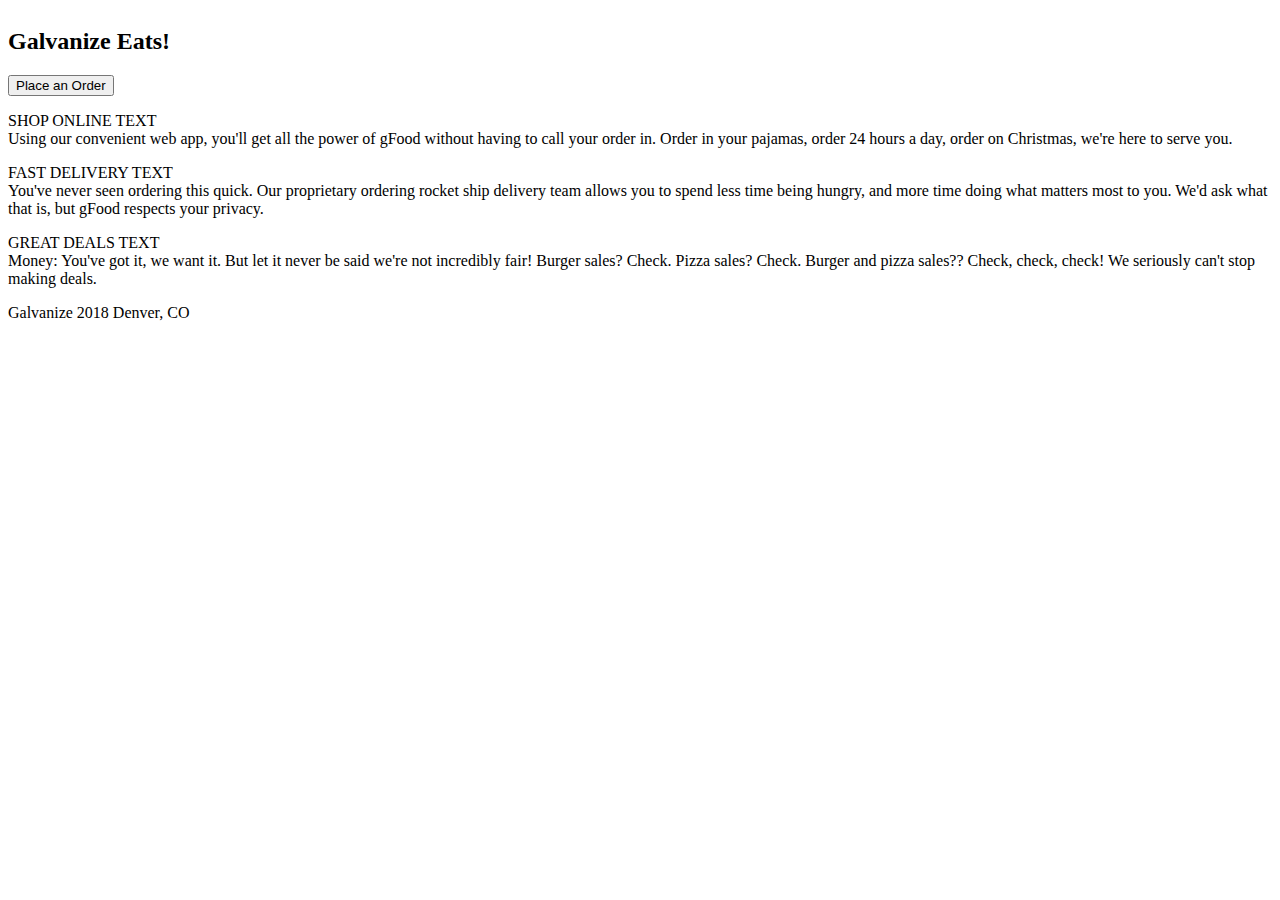
==== index.html @ d3f9f1c1 "built basic html for homepage" ====
<!doctype html>
<html lang="en">

<head>
    <title>Galvanize Eats!</title>
    <!-- Required meta tags -->
    <meta charset="utf-8">
    <meta name="viewport" content="width=device-width, initial-scale=1, shrink-to-fit=no">
    <link rel="stylesheet" href="./main.css">
    <!-- Bootstrap CSS -->
    <link rel="stylesheet" href="https://stackpath.bootstrapcdn.com/bootstrap/4.1.2/css/bootstrap.min.css" integrity="sha384-Smlep5jCw/wG7hdkwQ/Z5nLIefveQRIY9nfy6xoR1uRYBtpZgI6339F5dgvm/e9B"
        crossorigin="anonymous">

</head>

<body>
    <h2>Galvanize Eats!</h2>
    <div class="background-img">
        <button class="submit-button">Place an Order</button>
    </div>

    <div class="container">
        <div class="row">
            <div class="col-md-1"></div>
            <div class="col-md-3">
                <p>SHOP ONLINE TEXT <br>
                    Using our convenient web app, you'll get all the power of gFood without having to call your order
                    in. Order in your pajamas, order 24 hours a day, order on Christmas, we're here to serve you.
                </p>
            </div>
            <div class="col-md-3">
                <p>FAST DELIVERY TEXT <br>
                    You've never seen ordering this quick. Our proprietary ordering
                    rocket ship delivery team allows you to spend less time being hungry, and more time doing what
                    matters most to you. We'd ask what that is, but gFood respects your privacy.
                </p>
            </div>
            <div class="col-md-3">
                <p>GREAT DEALS TEXT <br>
                    Money: You've got it, we want it. But let it never be said we're not incredibly fair! Burger sales?
                    Check. Pizza sales? Check. Burger and pizza sales?? Check, check, check! We seriously can't stop
                    making deals.
                </p>
            </div>
            <div class="col-md-1"></div>
        </div>
    </div>
    <footer>Galvanize 2018 Denver, CO</footer>





    <!-- Optional JavaScript -->
    <!-- jQuery first, then Popper.js, then Bootstrap JS -->
    <script src="https://code.jquery.com/jquery-3.3.1.slim.min.js" integrity="sha384-q8i/X+965DzO0rT7abK41JStQIAqVgRVzpbzo5smXKp4YfRvH+8abtTE1Pi6jizo"
        crossorigin="anonymous"></script>
    <script src="https://cdnjs.cloudflare.com/ajax/libs/popper.js/1.14.3/umd/popper.min.js" integrity="sha384-ZMP7rVo3mIykV+2+9J3UJ46jBk0WLaUAdn689aCwoqbBJiSnjAK/l8WvCWPIPm49"
        crossorigin="anonymous"></script>
    <script src="https://stackpath.bootstrapcdn.com/bootstrap/4.1.2/js/bootstrap.min.js" integrity="sha384-o+RDsa0aLu++PJvFqy8fFScvbHFLtbvScb8AjopnFD+iEQ7wo/CG0xlczd+2O/em"
        crossorigin="anonymous"></script>
    <script src="./main.js"></script>
</body>

</html>
---- main.css ----
body {
    display: flex;
    flex-direction: column;
}

header {
    background-color: #C4C1E0;
}

.container {
    display: flex;
    flex-direction: row;
}
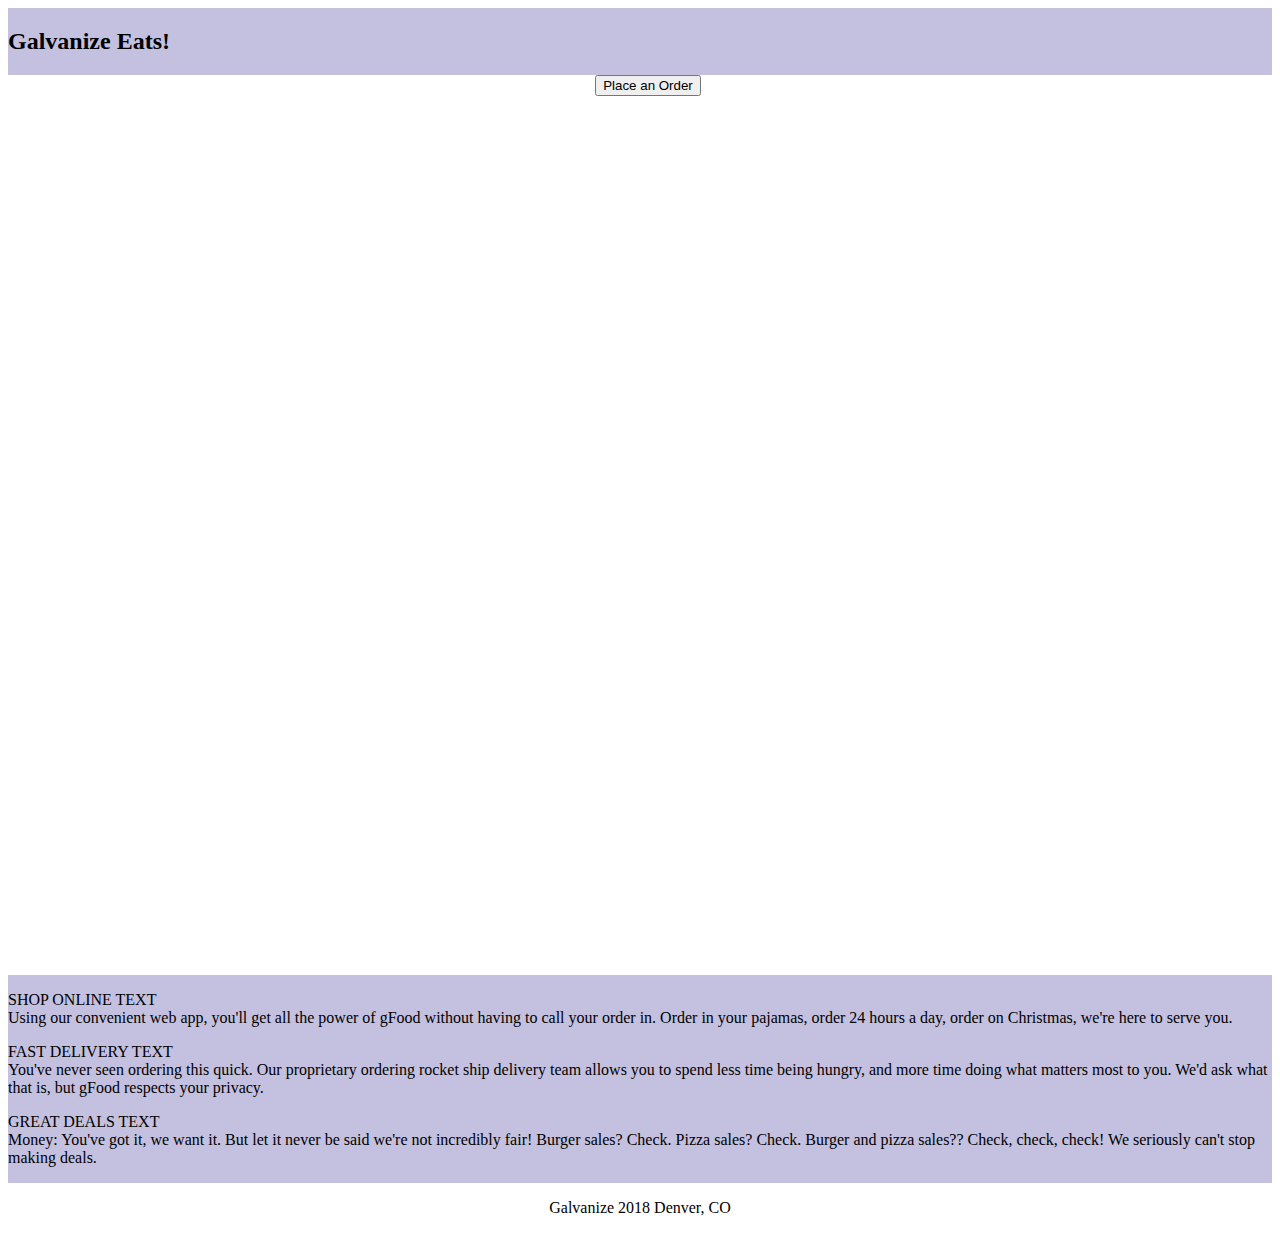
==== commit bd3d4420: "added background image" ====
--- a/index.html
+++ b/index.html
@@ -14,8 +14,11 @@
 </head>
 
 <body>
-    <h2>Galvanize Eats!</h2>
-    <div class="background-img">
+    <header>
+        <h2>Galvanize Eats!</h2>
+    </header>
+
+    <div class= "main-visual">
         <button class="submit-button">Place an Order</button>
     </div>
 
@@ -45,11 +48,9 @@
             <div class="col-md-1"></div>
         </div>
     </div>
-    <footer>Galvanize 2018 Denver, CO</footer>
-
-
-
-
+    <footer>
+        <p>Galvanize 2018 Denver, CO</p>
+    </footer>
 
     <!-- Optional JavaScript -->
     <!-- jQuery first, then Popper.js, then Bootstrap JS -->
--- a/main.css
+++ b/main.css
@@ -7,7 +7,24 @@
     background-color: #C4C1E0;
 }
 
+.main-visual {
+    display: flex;
+    flex-direction: column;
+    align-items: center;
+    background-image: url("./media/restaurant-hero-image.jpg");
+    background-repeat: no-repeat;
+    height: 100vh;
+    width: 100vw;
+}
+
 .container {
     display: flex;
     flex-direction: row;
+    background-color: #C4C1E0;
+}
+
+footer {
+    display: flex;
+    flex-direction: row;
+    justify-content: center;
 }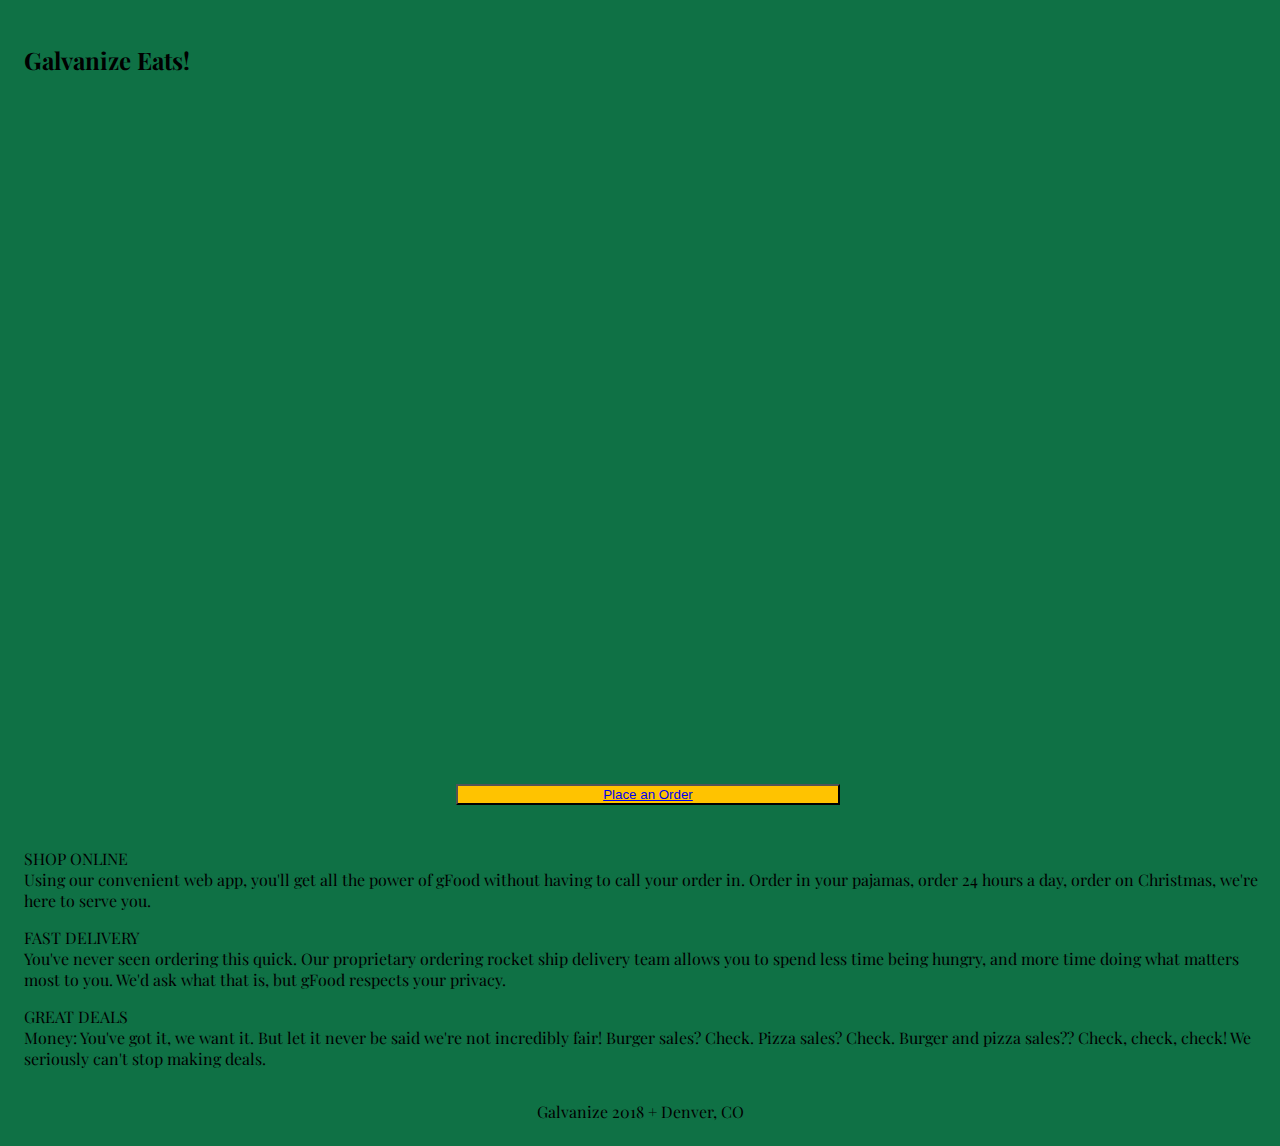
==== commit b9c15e73: "linked order page with main, adjusted styling, started form for order page" ====
--- a/index.html
+++ b/index.html
@@ -6,10 +6,11 @@
     <!-- Required meta tags -->
     <meta charset="utf-8">
     <meta name="viewport" content="width=device-width, initial-scale=1, shrink-to-fit=no">
-    <link rel="stylesheet" href="./main.css">
     <!-- Bootstrap CSS -->
     <link rel="stylesheet" href="https://stackpath.bootstrapcdn.com/bootstrap/4.1.2/css/bootstrap.min.css" integrity="sha384-Smlep5jCw/wG7hdkwQ/Z5nLIefveQRIY9nfy6xoR1uRYBtpZgI6339F5dgvm/e9B"
         crossorigin="anonymous">
+    <link href="https://fonts.googleapis.com/css?family=Playfair+Display" rel="stylesheet">
+    <link rel="stylesheet" href="./main.css">
 
 </head>
 
@@ -19,27 +20,28 @@
     </header>
 
     <div class= "main-visual">
-        <button class="submit-button">Place an Order</button>
+        <button class="submit-button"><a href="./orders.html">Place an Order</a></button>
+        
     </div>
 
     <div class="container">
         <div class="row">
             <div class="col-md-1"></div>
-            <div class="col-md-3">
-                <p>SHOP ONLINE TEXT <br>
+            <div class="info col-md-3">
+                <p>SHOP ONLINE<br>
                     Using our convenient web app, you'll get all the power of gFood without having to call your order
                     in. Order in your pajamas, order 24 hours a day, order on Christmas, we're here to serve you.
                 </p>
             </div>
-            <div class="col-md-3">
-                <p>FAST DELIVERY TEXT <br>
+            <div class="info col-md-3">
+                <p>FAST DELIVERY <br>
                     You've never seen ordering this quick. Our proprietary ordering
                     rocket ship delivery team allows you to spend less time being hungry, and more time doing what
                     matters most to you. We'd ask what that is, but gFood respects your privacy.
                 </p>
             </div>
-            <div class="col-md-3">
-                <p>GREAT DEALS TEXT <br>
+            <div class="info col-md-3">
+                <p>GREAT DEALS<br>
                     Money: You've got it, we want it. But let it never be said we're not incredibly fair! Burger sales?
                     Check. Pizza sales? Check. Burger and pizza sales?? Check, check, check! We seriously can't stop
                     making deals.
@@ -49,7 +51,7 @@
         </div>
     </div>
     <footer>
-        <p>Galvanize 2018 Denver, CO</p>
+        <p>Galvanize 2018 + Denver, CO</p>
     </footer>
 
     <!-- Optional JavaScript -->
--- a/main.css
+++ b/main.css
@@ -1,30 +1,45 @@
 body {
     display: flex;
     flex-direction: column;
+    height: 100%;
+    font-family: 'Playfair Display', serif; 
+    background-color: #0F7145; 
 }
 
 header {
-    background-color: #C4C1E0;
+    background-color:  #0F7145;
+    margin: 1em;
 }
 
 .main-visual {
     display: flex;
     flex-direction: column;
     align-items: center;
+    justify-content: flex-end;
     background-image: url("./media/restaurant-hero-image.jpg");
     background-repeat: no-repeat;
-    height: 100vh;
+    height: 80vh;
     width: 100vw;
+}
+
+.submit-button {
+    margin: 2em;
+    background-color: #FFC300;
+    width: 30vw;
 }
 
 .container {
     display: flex;
     flex-direction: row;
-    background-color: #C4C1E0;
+    background-color:  #0F7145;
+    justify-content: space-between;
+    width: 100vw;
+}
+
+.info {
+    margin: 1em;
 }
 
 footer {
-    display: flex;
-    flex-direction: row;
-    justify-content: center;
+    text-align: center;
 }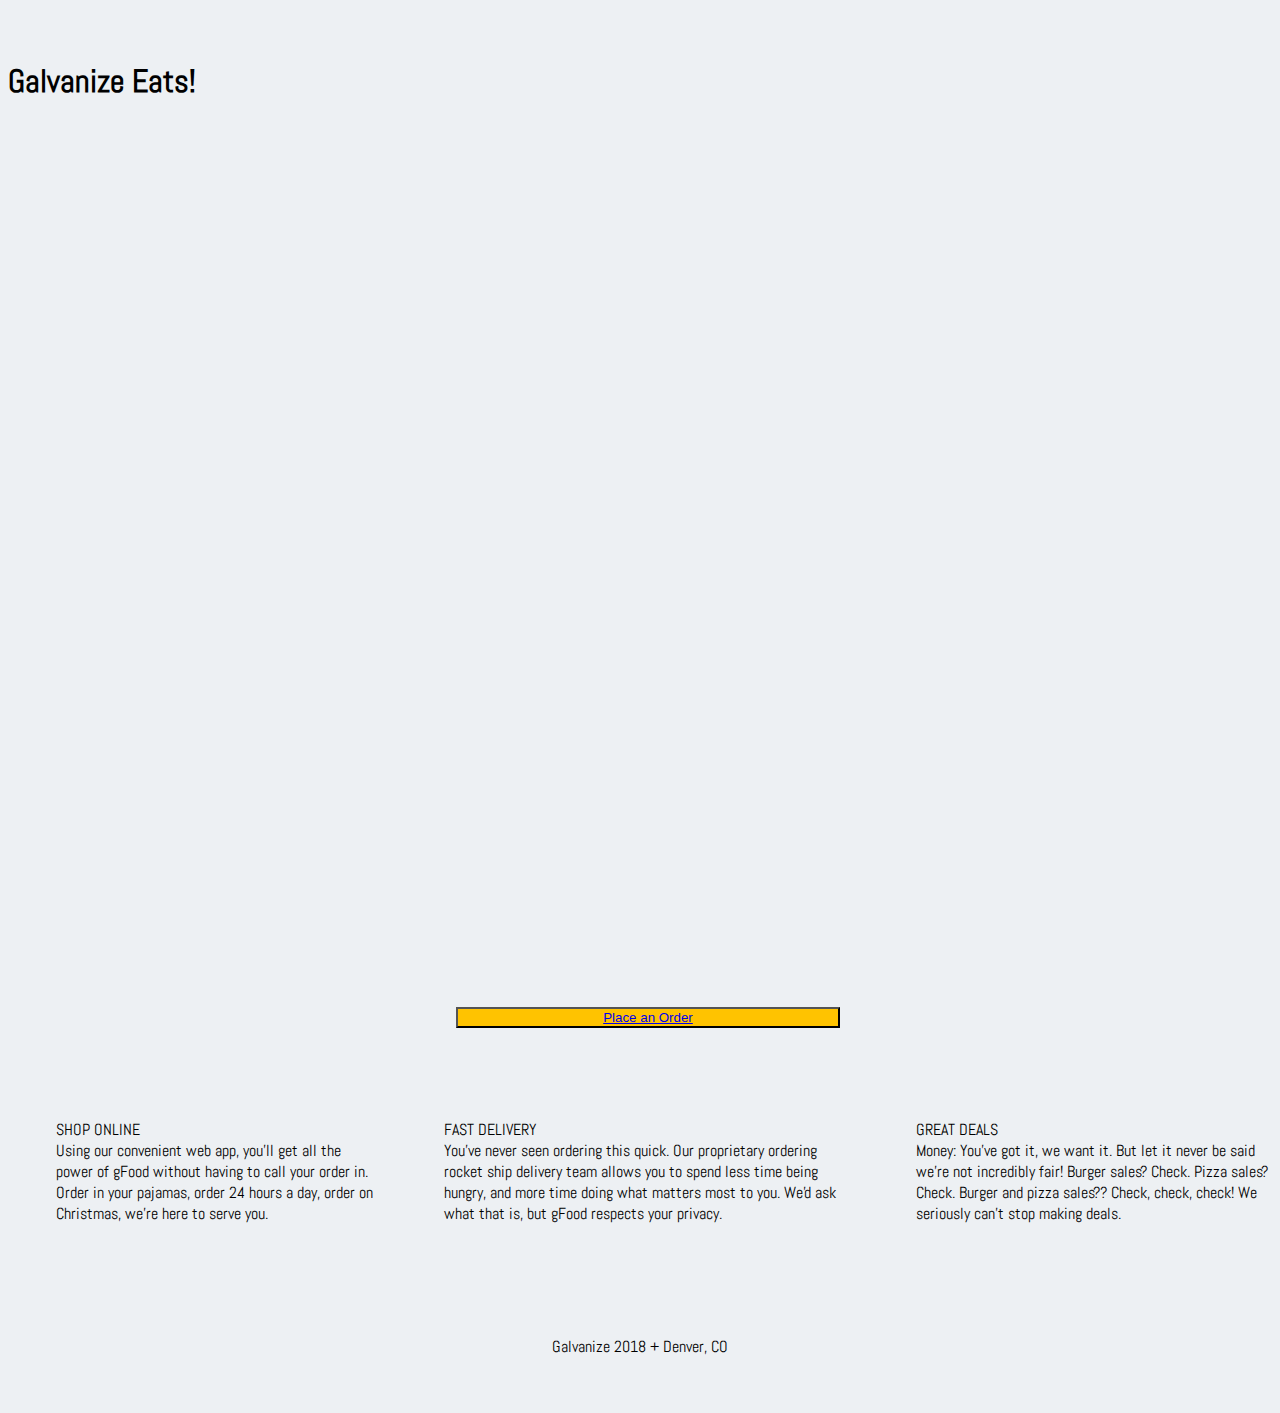
==== commit 1f275da8: "fixed html and styling for index" ====
--- a/index.html
+++ b/index.html
@@ -9,14 +9,14 @@
     <!-- Bootstrap CSS -->
     <link rel="stylesheet" href="https://stackpath.bootstrapcdn.com/bootstrap/4.1.2/css/bootstrap.min.css" integrity="sha384-Smlep5jCw/wG7hdkwQ/Z5nLIefveQRIY9nfy6xoR1uRYBtpZgI6339F5dgvm/e9B"
         crossorigin="anonymous">
-    <link href="https://fonts.googleapis.com/css?family=Playfair+Display" rel="stylesheet">
+    <link href="https://fonts.googleapis.com/css?family=Abel" rel="stylesheet">
     <link rel="stylesheet" href="./main.css">
 
 </head>
 
 <body>
     <header>
-        <h2>Galvanize Eats!</h2>
+        <h1>Galvanize Eats!</h1>
     </header>
 
     <div class= "main-visual">
@@ -24,32 +24,28 @@
         
     </div>
 
-    <div class="container">
-        <div class="row">
-            <div class="col-md-1"></div>
-            <div class="info col-md-3">
+        <div class="row content">
+            <div class="info col-md-4">
                 <p>SHOP ONLINE<br>
                     Using our convenient web app, you'll get all the power of gFood without having to call your order
                     in. Order in your pajamas, order 24 hours a day, order on Christmas, we're here to serve you.
                 </p>
             </div>
-            <div class="info col-md-3">
+            <div class="info col-md-4">
                 <p>FAST DELIVERY <br>
                     You've never seen ordering this quick. Our proprietary ordering
                     rocket ship delivery team allows you to spend less time being hungry, and more time doing what
                     matters most to you. We'd ask what that is, but gFood respects your privacy.
                 </p>
             </div>
-            <div class="info col-md-3">
+            <div class="info col-md-4">
                 <p>GREAT DEALS<br>
                     Money: You've got it, we want it. But let it never be said we're not incredibly fair! Burger sales?
                     Check. Pizza sales? Check. Burger and pizza sales?? Check, check, check! We seriously can't stop
                     making deals.
                 </p>
             </div>
-            <div class="col-md-1"></div>
         </div>
-    </div>
     <footer>
         <p>Galvanize 2018 + Denver, CO</p>
     </footer>
--- a/main.css
+++ b/main.css
@@ -2,13 +2,13 @@
     display: flex;
     flex-direction: column;
     height: 100%;
-    font-family: 'Playfair Display', serif; 
-    background-color: #0F7145; 
+    font-family: 'Abel', sans-serif; 
+    background-color: #EDF0F3
 }
 
 header {
-    background-color:  #0F7145;
-    margin: 1em;
+    margin-top: 2em;
+    margin-bottom: 2em;
 }
 
 .main-visual {
@@ -16,9 +16,10 @@
     flex-direction: column;
     align-items: center;
     justify-content: flex-end;
-    background-image: url("./media/restaurant-hero-image.jpg");
+    background-image: url("https://cdn.vox-cdn.com/uploads/chorus_asset/file/4344367/Candide-2.0.JPG");
     background-repeat: no-repeat;
-    height: 80vh;
+    background-size: cover;
+    height: 100vh;
     width: 100vw;
 }
 
@@ -28,18 +29,22 @@
     width: 30vw;
 }
 
-.container {
+a:visited {
+    color: black;
+}
+
+.content {
     display: flex;
     flex-direction: row;
-    background-color:  #0F7145;
-    justify-content: space-between;
+    padding: 1em;
     width: 100vw;
 }
 
 .info {
-    margin: 1em;
+    padding: 2em;
 }
 
 footer {
+    margin: 2em;
     text-align: center;
 }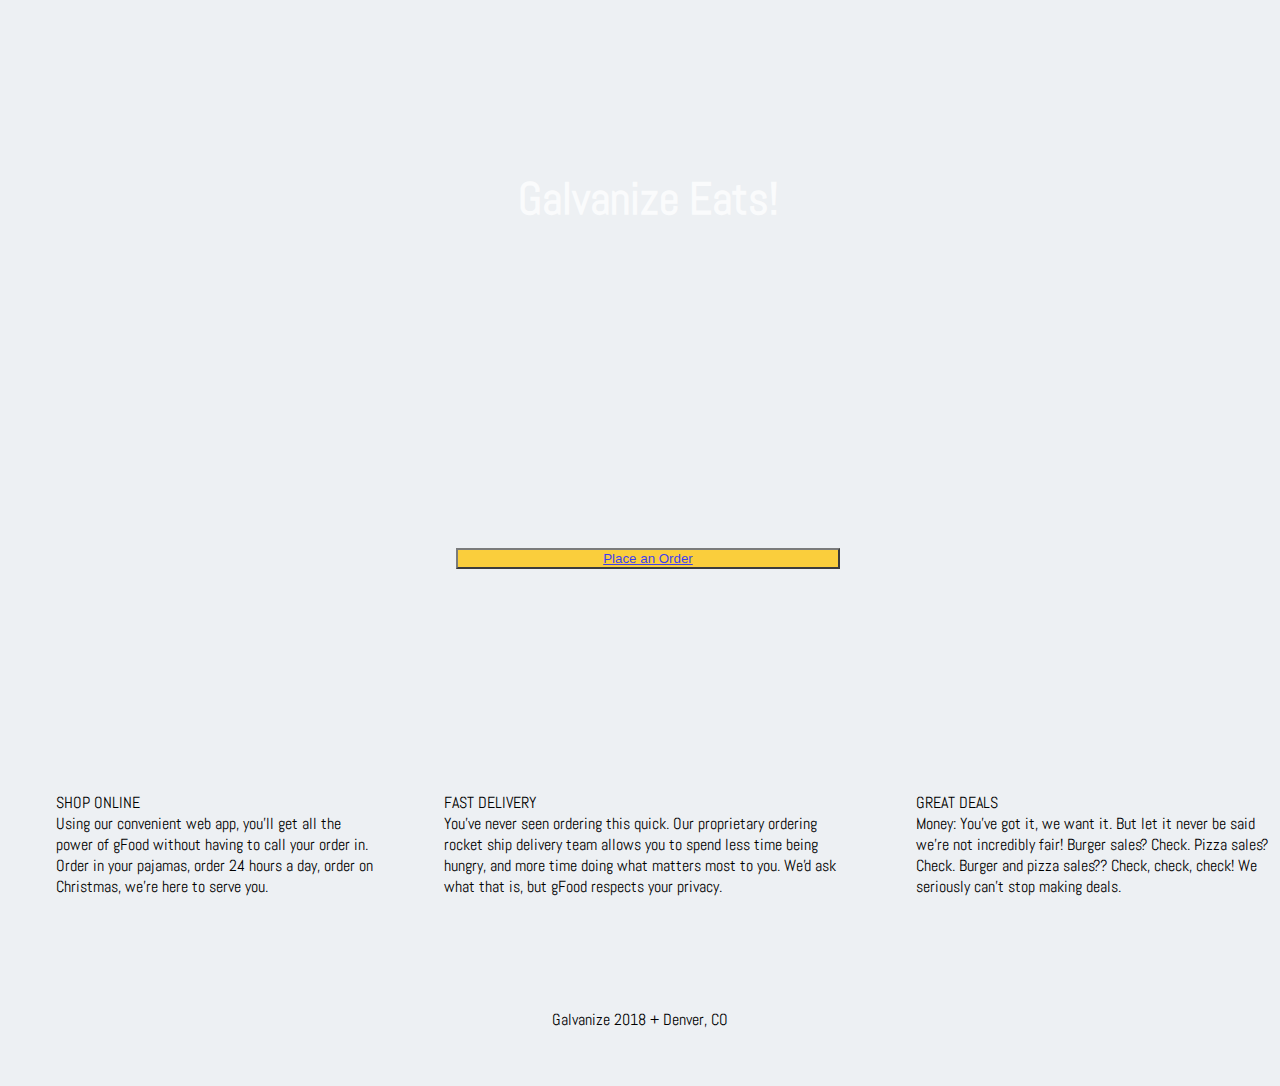
==== commit 84cdeab4: "populated food menu dropdown, cleaned up html for menu button" ====
--- a/index.html
+++ b/index.html
@@ -15,13 +15,10 @@
 </head>
 
 <body>
-    <header>
-        <h1>Galvanize Eats!</h1>
-    </header>
 
     <div class= "main-visual">
-        <button class="submit-button"><a href="./orders.html">Place an Order</a></button>
-        
+        <h1>Galvanize Eats!</h1>
+        <button class="submit-button"><a href="./orders.html">Place an Order</a></button>    
     </div>
 
         <div class="row content">
--- a/main.css
+++ b/main.css
@@ -6,21 +6,21 @@
     background-color: #EDF0F3
 }
 
-header {
-    margin-top: 2em;
-    margin-bottom: 2em;
+h1 {
+    font-size: 45px; 
 }
-
 .main-visual {
     display: flex;
     flex-direction: column;
     align-items: center;
-    justify-content: flex-end;
+    justify-content: space-around;
     background-image: url("https://cdn.vox-cdn.com/uploads/chorus_asset/file/4344367/Candide-2.0.JPG");
+    opacity: .75;
     background-repeat: no-repeat;
     background-size: cover;
-    height: 100vh;
+    height: 80vh;
     width: 100vw;
+    color: white;
 }
 
 .submit-button {
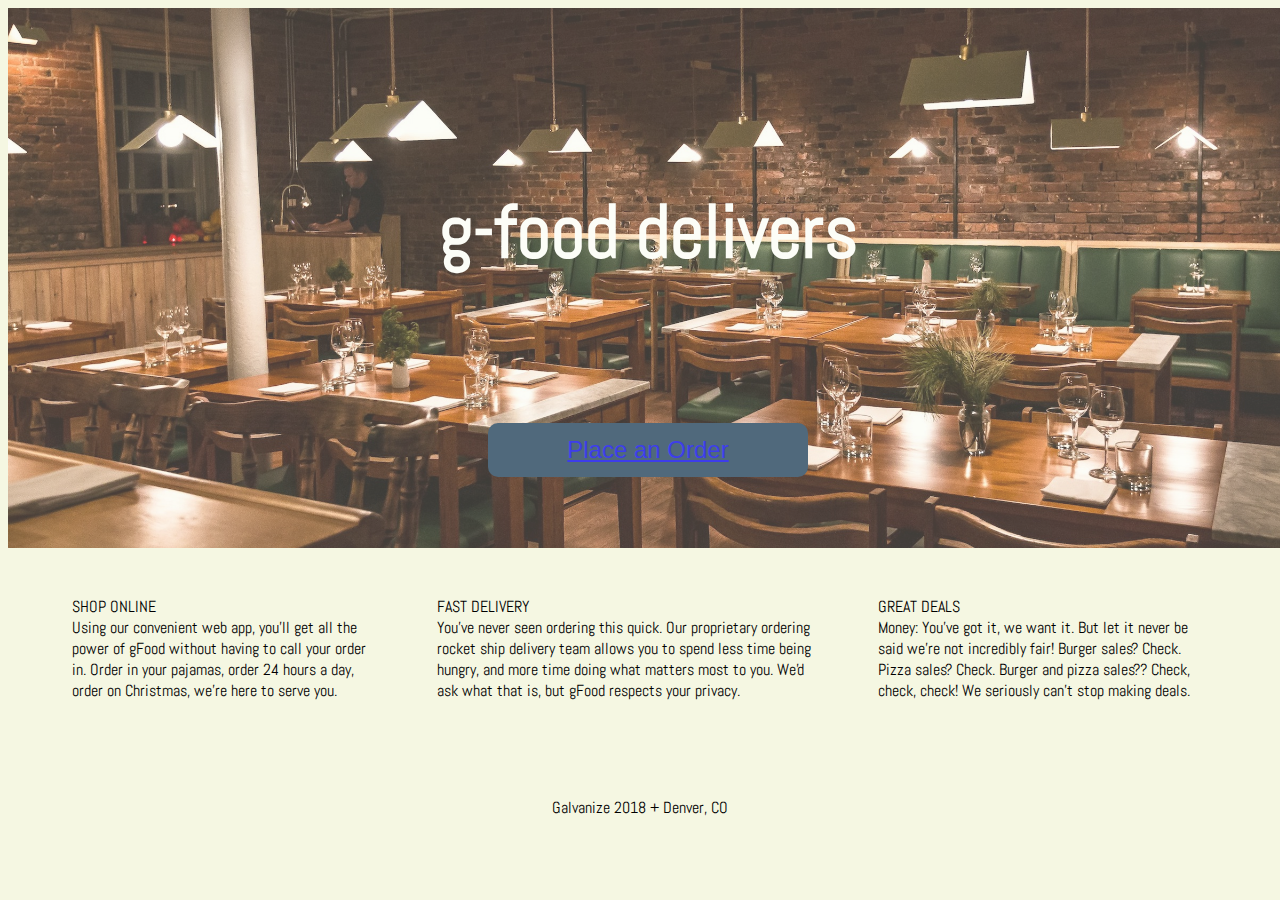
==== commit b7b97d96: "added new image to homepage, restyled homepage with icons and flexbox" ====
--- a/index.html
+++ b/index.html
@@ -10,6 +10,8 @@
     <link rel="stylesheet" href="https://stackpath.bootstrapcdn.com/bootstrap/4.1.2/css/bootstrap.min.css" integrity="sha384-Smlep5jCw/wG7hdkwQ/Z5nLIefveQRIY9nfy6xoR1uRYBtpZgI6339F5dgvm/e9B"
         crossorigin="anonymous">
     <link href="https://fonts.googleapis.com/css?family=Abel" rel="stylesheet">
+    <link rel="stylesheet" href="https://use.fontawesome.com/releases/v5.3.1/css/all.css" integrity="sha384-mzrmE5qonljUremFsqc01SB46JvROS7bZs3IO2EmfFsd15uHvIt+Y8vEf7N7fWAU"
+        crossorigin="anonymous">
     <link rel="stylesheet" href="./main.css">
 
 </head>
@@ -17,33 +19,42 @@
 <body>
 
     <div class= "main-visual">
-        <h1>Galvanize Eats!</h1>
+        <h1>g-food delivers</h1>
         <button class="submit-button"><a href="./orders.html">Place an Order</a></button>    
     </div>
 
         <div class="row content">
+            <!-- <div class = "col-md-1"></div> -->
             <div class="info col-md-4">
-                <p>SHOP ONLINE<br>
+                <p>SHOP ONLINE <i class="fas fa-cookie-bite"></i> <br>
                     Using our convenient web app, you'll get all the power of gFood without having to call your order
                     in. Order in your pajamas, order 24 hours a day, order on Christmas, we're here to serve you.
                 </p>
             </div>
             <div class="info col-md-4">
-                <p>FAST DELIVERY <br>
+                <p>FAST DELIVERY <i class="fas fa-shipping-fast"></i> <br>
                     You've never seen ordering this quick. Our proprietary ordering
                     rocket ship delivery team allows you to spend less time being hungry, and more time doing what
                     matters most to you. We'd ask what that is, but gFood respects your privacy.
                 </p>
             </div>
             <div class="info col-md-4">
-                <p>GREAT DEALS<br>
+                <p>GREAT DEALS <i class="fas fa-dollar-sign"></i> <br>
                     Money: You've got it, we want it. But let it never be said we're not incredibly fair! Burger sales?
                     Check. Pizza sales? Check. Burger and pizza sales?? Check, check, check! We seriously can't stop
                     making deals.
                 </p>
             </div>
+            <!-- <div class = "col-md-1"></div> -->
         </div>
-    <footer>
+   
+        <div class = "row social-media">
+                <i class="fab fa-instagram social-icon"></i>
+                <i class="fab fa-facebook-square social-icon"></i>
+                <i class="fab fa-twitter-square social-icon"></i>
+                <i class="fab fa-pinterest-square social-icon"></i>
+            </div> 
+    <footer> 
         <p>Galvanize 2018 + Denver, CO</p>
     </footer>
 
--- a/main.css
+++ b/main.css
@@ -3,41 +3,49 @@
     flex-direction: column;
     height: 100%;
     font-family: 'Abel', sans-serif; 
-    background-color: #EDF0F3
+    background-color: rgb(245, 247, 226);
+    background-image: url("https://www.transparenttextures.com/patterns/billie-holiday.png");
 }
 
 h1 {
-    font-size: 45px; 
+    font-size: 75px; 
+    padding-top: 8%;
 }
 .main-visual {
     display: flex;
     flex-direction: column;
     align-items: center;
     justify-content: space-around;
-    background-image: url("https://cdn.vox-cdn.com/uploads/chorus_asset/file/4344367/Candide-2.0.JPG");
-    opacity: .75;
+    background-image: url("./media/restaurant-hero.JPG");
     background-repeat: no-repeat;
     background-size: cover;
-    height: 80vh;
+    opacity: .75; 
+    height: 60vh;
     width: 100vw;
     color: white;
 }
 
 .submit-button {
     margin: 2em;
-    background-color: #FFC300;
-    width: 30vw;
+    border-radius: 10px;
+    border: none;
+    width: 25vw;
+    height: 6vh;
+    font-size: 1.5em;
+    background-color: #193A5B;
+    color: white;
 }
 
 a:visited {
-    color: black;
+    color: white;
 }
 
 .content {
     display: flex;
     flex-direction: row;
-    padding: 1em;
-    width: 100vw;
+    padding-left: 2em;
+    padding-right: 2em;
+    /* width: 100vw; */
 }
 
 .info {
@@ -47,4 +55,14 @@
 footer {
     margin: 2em;
     text-align: center;
+}
+
+.social-media {
+    display: flex;
+    justify-content: center;
+}
+
+.social-icon {
+    margin-left: 3px;
+    margin-right: 3px;
 }